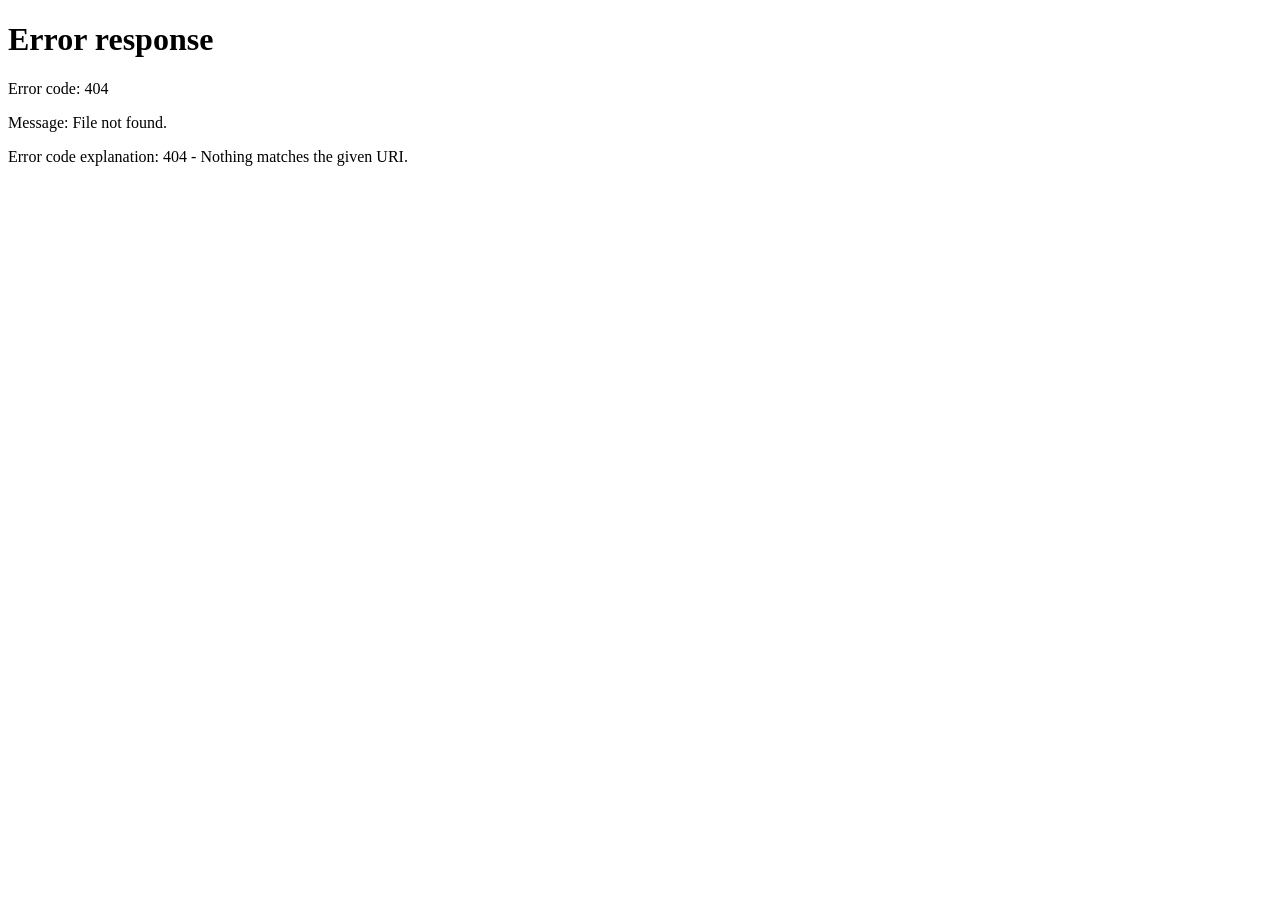
==== index.html @ be75012a "feat: add root landing page" ====
<!doctype html><html lang="ja"><head><meta charset="utf-8"><meta name="viewport" content="width=device-width,initial-scale=1"><title>Yukaren Tools</title><meta http-equiv="refresh" content="0; url=/re-y-site/"><link rel="canonical" href="https://yukarist.github.io/re-y-site/"></head><body><p><a href="/re-y-site/">Re.y Comment</a></p></body></html>
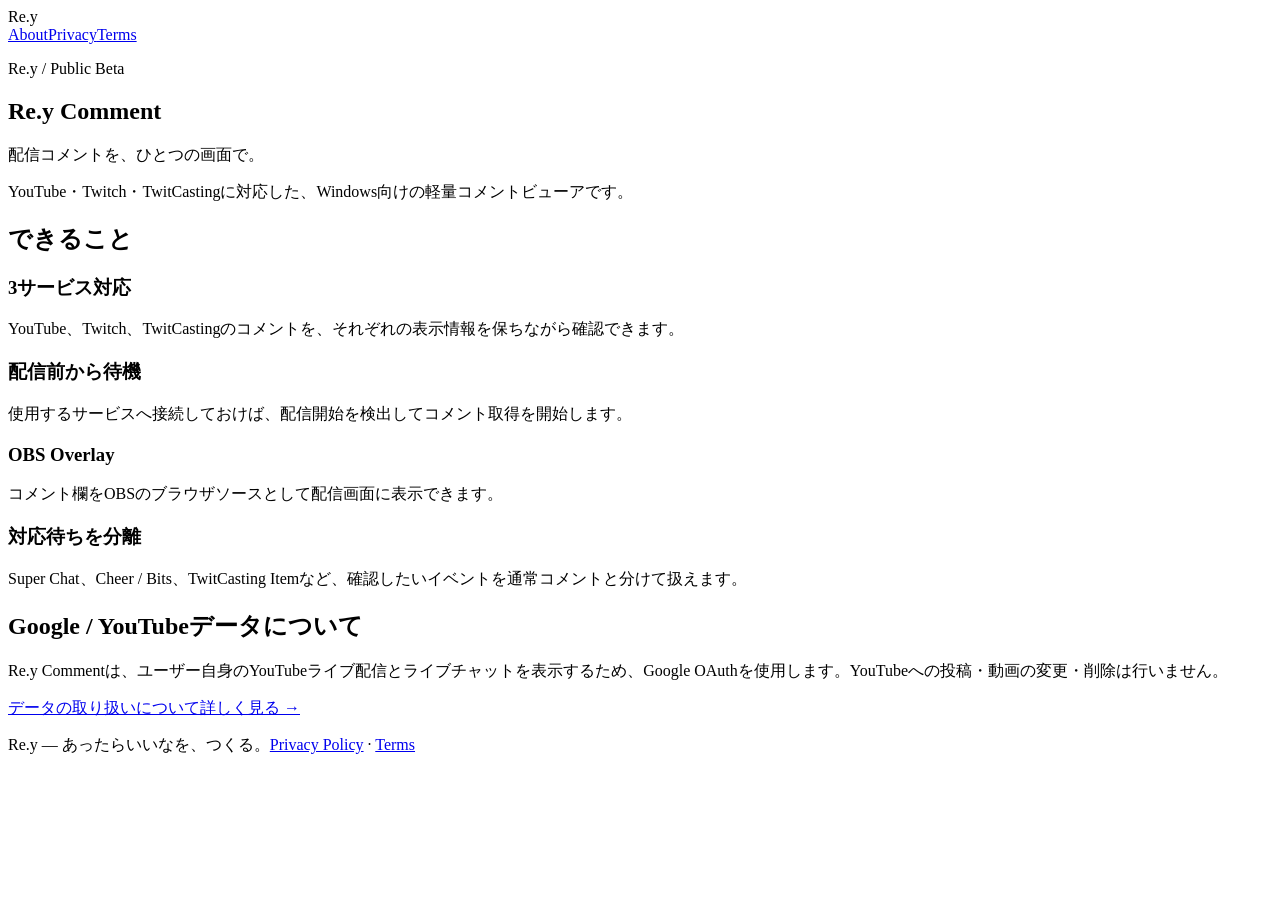
==== commit 35aa8cc0: "feat: move Re.y Comment homepage to root" ====
--- a/index.html
+++ b/index.html
@@ -1 +1,36 @@
-<!doctype html><html lang="ja"><head><meta charset="utf-8"><meta name="viewport" content="width=device-width,initial-scale=1"><title>Yukaren Tools</title><meta http-equiv="refresh" content="0; url=/re-y-site/"><link rel="canonical" href="https://yukarist.github.io/re-y-site/"></head><body><p><a href="/re-y-site/">Re.y Comment</a></p></body></html>+<!doctype html>
+<html lang="ja">
+<head>
+  <meta charset="utf-8">
+  <meta name="viewport" content="width=device-width,initial-scale=1">
+  <title>Re.y Comment</title>
+  <meta name="description" content="YouTube・Twitch・TwitCastingの配信コメントをひとつの画面で確認できるWindows向けコメントビューア Re.y Comment。">
+  <link rel="stylesheet" href="./style.css">
+</head>
+<body>
+  <main>
+    <header class="nav"><span class="brand">Re.y</span><nav><a href="#about">About</a><a href="./privacy.html">Privacy</a><a href="./terms.html">Terms</a></nav></header>
+    <section class="hero">
+      <p class="eyebrow">Re.y / Public Beta</p>
+      <h1>Re.y Comment</h1>
+      <p class="lead">配信コメントを、ひとつの画面で。</p>
+      <p class="sub">YouTube・Twitch・TwitCastingに対応した、Windows向けの軽量コメントビューアです。</p>
+    </section>
+    <section id="about" class="section">
+      <h2>できること</h2>
+      <div class="grid">
+        <article><h3>3サービス対応</h3><p>YouTube、Twitch、TwitCastingのコメントを、それぞれの表示情報を保ちながら確認できます。</p></article>
+        <article><h3>配信前から待機</h3><p>使用するサービスへ接続しておけば、配信開始を検出してコメント取得を開始します。</p></article>
+        <article><h3>OBS Overlay</h3><p>コメント欄をOBSのブラウザソースとして配信画面に表示できます。</p></article>
+        <article><h3>対応待ちを分離</h3><p>Super Chat、Cheer / Bits、TwitCasting Itemなど、確認したいイベントを通常コメントと分けて扱えます。</p></article>
+      </div>
+    </section>
+    <section class="section slim">
+      <h2>Google / YouTubeデータについて</h2>
+      <p>Re.y Commentは、ユーザー自身のYouTubeライブ配信とライブチャットを表示するため、Google OAuthを使用します。YouTubeへの投稿・動画の変更・削除は行いません。</p>
+      <p><a class="textlink" href="./privacy.html">データの取り扱いについて詳しく見る →</a></p>
+    </section>
+    <footer><span>Re.y — あったらいいなを、つくる。</span><span><a href="./privacy.html">Privacy Policy</a> · <a href="./terms.html">Terms</a></span></footer>
+  </main>
+</body>
+</html>
